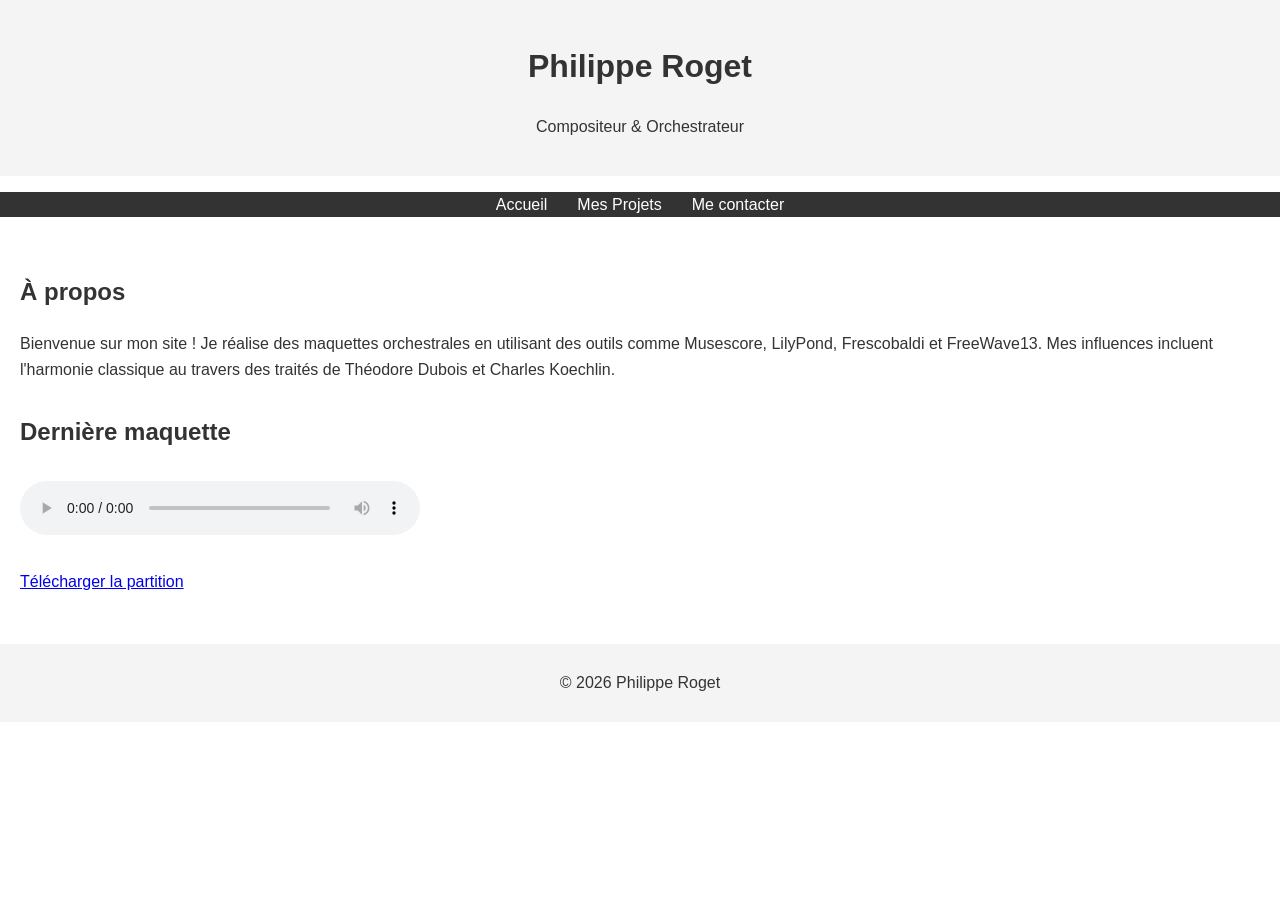
==== index.html @ 65ba69d4 "Rajout page contact" ====
<!DOCTYPE html>
<html lang="fr">
<head>
    <meta charset="UTF-8">
    <meta name="viewport" content="width=device-width, initial-scale=1.0">
    <title>Philippe Roget - Compositeur</title>
    <link rel="stylesheet" href="styles/style.css">
</head>
<body>
    <header>
        <h1>Philippe Roget</h1>
        <p>Compositeur & Orchestrateur</p>
    </header>

    <nav>
        <ul>
            <li><a href="index.html">Accueil</a></li>
            <li><a href="projets.html">Mes Projets</a></li>
			<li><a href="contact.html">Me contacter</a></li>
        </ul>
    </nav>

    <main>
        <section class="presentation">
            <h2>À propos</h2>
            <p>
                Bienvenue sur mon site ! Je réalise des maquettes orchestrales en utilisant des outils comme Musescore, LilyPond, Frescobaldi et FreeWave13.
                Mes influences incluent l'harmonie classique au travers des traités de Théodore Dubois et Charles Koechlin.
            </p>
        </section>

        <section class="projet-mis-en-avant">
            <h2>Dernière maquette</h2>
            <audio controls>
                <source src="assets/maquettes/maquette1.mp3" type="audio/mpeg">
                Ton navigateur ne supporte pas l'élément audio.
            </audio>
            <p>
                <a href="assets/partitions/partition1.pdf" target="_blank">Télécharger la partition</a>
            </p>
        </section>
		
		
    </main>

    <footer>
        <p>© 2026 Philippe Roget</p>
    </footer>
</body>
</html>
---- styles/style.css ----
/* Réinitialisation et styles de base */
body {
    font-family: Arial, sans-serif;
    line-height: 1.6;
    margin: 0;
    padding: 0;
    color: #333;
}

header {
    background-color: #f4f4f4;
    padding: 20px;
    text-align: center;
}

nav ul {
    list-style: none;
    padding: 0;
    display: flex;
    justify-content: center;
    background-color: #333;
}

nav ul li {
    margin: 0 15px;
}

nav ul li a {
    color: white;
    text-decoration: none;
}

main {
    padding: 20px;
}

section {
    margin-bottom: 30px;
}

audio {
    width: 100%;
    max-width: 400px;
    margin: 10px 0;
}

footer {
    text-align: center;
    padding: 10px;
    background-color: #f4f4f4;
}
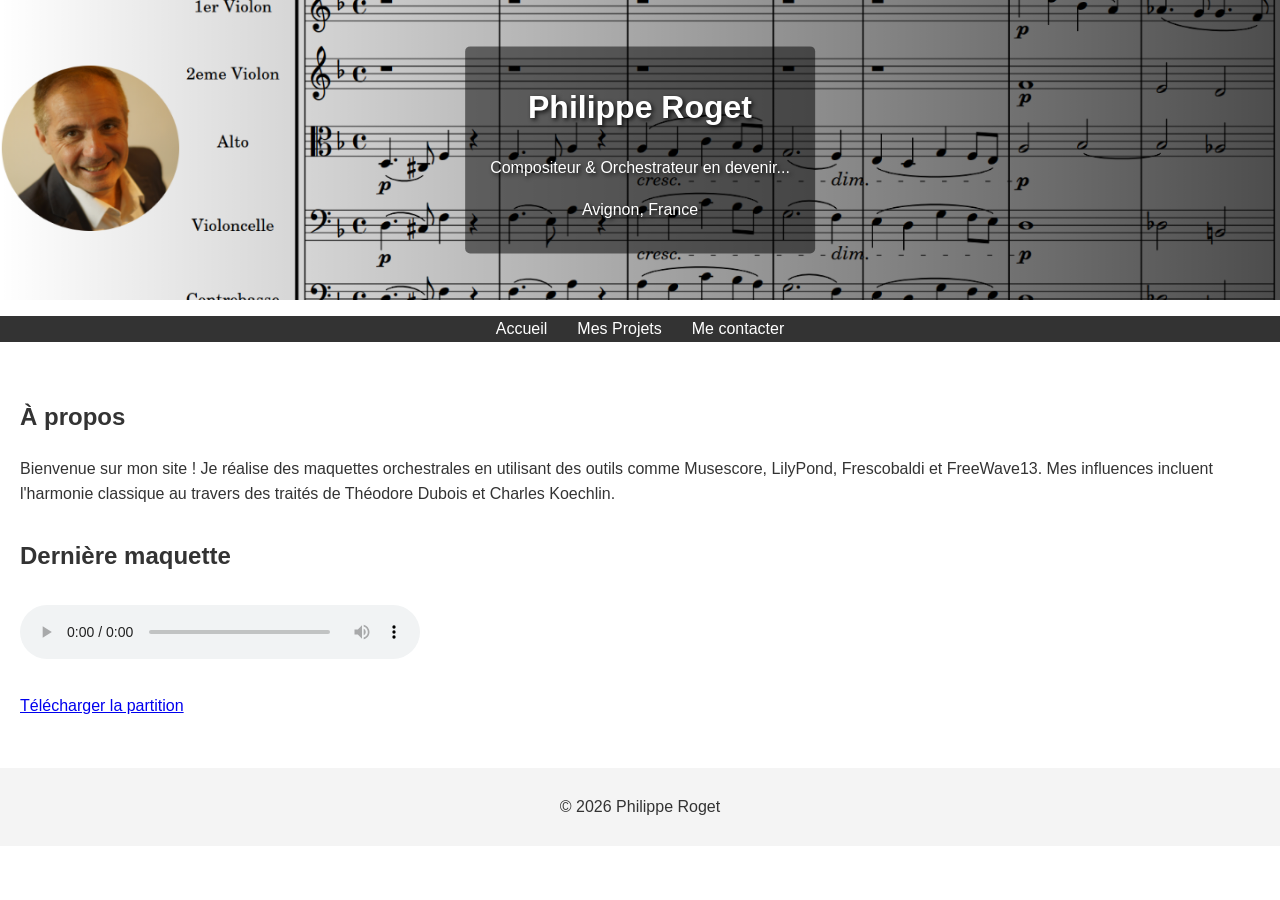
==== commit 8671f28a: "Modif banniere" ====
--- a/index.html
+++ b/index.html
@@ -4,14 +4,37 @@
     <meta charset="UTF-8">
     <meta name="viewport" content="width=device-width, initial-scale=1.0">
     <title>Philippe Roget - Compositeur</title>
+	 <!-- Balises meta pour le SEO -->
+    <meta name="description" content="Découvrez les maquettes orchestrales et partitions de Philippe Roget, compositeur inspiré par l'harmonie classique et les traités de Dubois.">
+    <meta name="keywords" content="composition musicale, orchestration, harmonie classique, partitions, maquettes orchestrales, musique, Philippe Roget">
+    <meta name="author" content="Philippe Roget">
+    <!-- Balise pour les réseaux sociaux (Open Graph) -->
+    <meta property="og:title" content="Philippe Roget - Compositeur et Orchestrateur">
+    <meta property="og:description" content="Explorez mes maquettes orchestrales et partitions inspirées de l'harmonie classique.">
+    <meta property="og:type" content="website">
+    <meta property="og:url" content="https://philippe-roget.github.io/WebSite/">
+    <meta property="og:image" content="https://philippe-roget.github.io/WebSite/assets/images/aperçu-site.jpg"> <!-- À créer : une capture d'écran de ton site -->
     <link rel="stylesheet" href="styles/style.css">
+    
+	
 </head>
 <body>
-    <header>
+    <div class="banniere">
+        <img src="assets/images/banniere.png" alt="Philippe Roget - Compositeur et Orchestrateur">
+		
+        <div class="banniere-texte">
+			<h1>Philippe Roget</h1>
+            <p>Compositeur & Orchestrateur en devenir...</p>
+			<p>Avignon, France</p>
+        </div>
+		
+    </div>
+	<!--
+	<header>
         <h1>Philippe Roget</h1>
         <p>Compositeur & Orchestrateur</p>
     </header>
-
+	-->
     <nav>
         <ul>
             <li><a href="index.html">Accueil</a></li>
--- a/styles/style.css
+++ b/styles/style.css
@@ -1,4 +1,47 @@
 /* Réinitialisation et styles de base */
+/* Style pour la bannière */
+.banniere::before {
+    content: '';
+    position: absolute;
+    top: 0;
+    left: 0;
+    width: 100%;
+    height: 100%;
+    background: linear-gradient(to left, rgba(0, 0, 0, 0.7), rgba(0, 0, 0, 0));
+}
+
+.banniere {
+    position: relative;
+    width: 100%;
+    height: auto; /* La hauteur s'adapte à l'image */
+    overflow: hidden;
+    display: flex;
+    justify-content: center; /* Centre l'image horizontalement */
+}
+
+.banniere img {
+    width: 100%; /* L'image prend toute la largeur */
+    height: auto; /* La hauteur s'ajuste proportionnellement */
+    object-fit: cover; /* Affiche l'image entière sans rognage */
+    max-height: 300px; /* Limite la hauteur maximale (ajuste cette valeur selon tes besoins) */
+}
+
+
+.banniere-texte {
+    position: absolute;
+    top: 50%; /* Positionne le haut du texte au milieu de la bannière */
+    left: 50%; /* Positionne la gauche du texte au milieu de la bannière */
+    transform: translate(-50%, -50%); /* Décale le texte de -50% de sa propre largeur/hauteur pour un centrage parfait */
+    color: white;
+    text-shadow: 2px 2px 4px rgba(0, 0, 0, 0.8);
+    background-color: rgba(0, 0, 0, 0.5);
+    padding: 15px 25px;
+    border-radius: 5px;
+    text-align: center; /* Centre le texte à l'intérieur du bloc */
+    width: auto; /* Largeur automatique pour s'adapter au contenu */
+}
+
+
 body {
     font-family: Arial, sans-serif;
     line-height: 1.6;
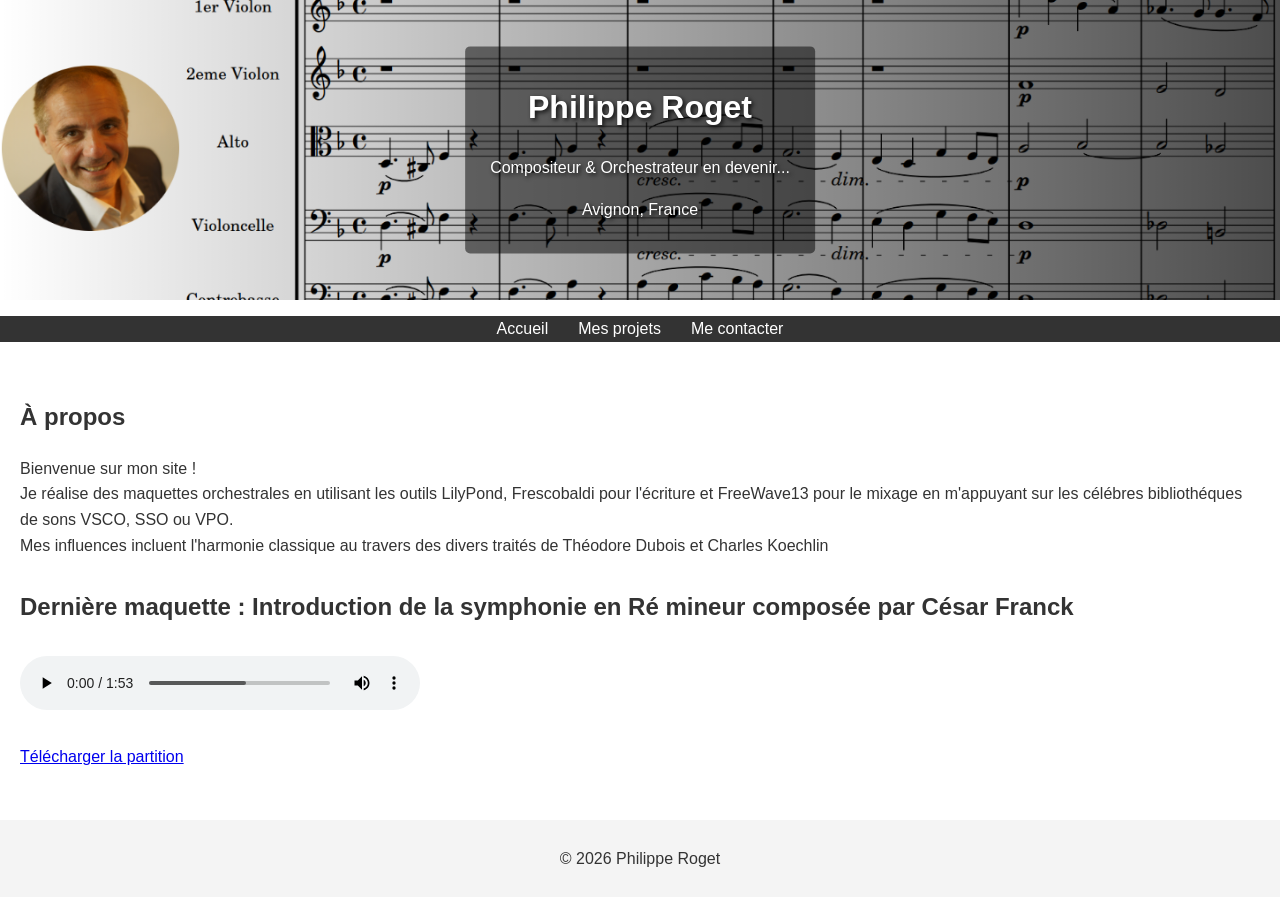
==== commit c9f497de: "Perfectionnement du texte" ====
--- a/index.html
+++ b/index.html
@@ -38,7 +38,7 @@
     <nav>
         <ul>
             <li><a href="index.html">Accueil</a></li>
-            <li><a href="projets.html">Mes Projets</a></li>
+            <li><a href="projets.html">Mes projets</a></li>
 			<li><a href="contact.html">Me contacter</a></li>
         </ul>
     </nav>
@@ -47,19 +47,21 @@
         <section class="presentation">
             <h2>À propos</h2>
             <p>
-                Bienvenue sur mon site ! Je réalise des maquettes orchestrales en utilisant des outils comme Musescore, LilyPond, Frescobaldi et FreeWave13.
-                Mes influences incluent l'harmonie classique au travers des traités de Théodore Dubois et Charles Koechlin.
+                Bienvenue sur mon site !<br>
+				Je réalise des maquettes orchestrales en utilisant les outils LilyPond, Frescobaldi pour l'écriture
+				et FreeWave13 pour le mixage en m'appuyant sur les célébres bibliothéques de sons VSCO, SSO ou VPO.<br>
+			    Mes influences incluent l'harmonie classique au travers des divers traités de Théodore Dubois et Charles Koechlin 
             </p>
         </section>
 
         <section class="projet-mis-en-avant">
-            <h2>Dernière maquette</h2>
+            <h2>Dernière maquette : Introduction de la symphonie en Ré mineur composée par César Franck</h2>
             <audio controls>
-                <source src="assets/maquettes/maquette1.mp3" type="audio/mpeg">
+                <source src="assets/maquettes/FRANCK-Symphonie en Ré mineur.mp3" type="audio/mpeg">
                 Ton navigateur ne supporte pas l'élément audio.
             </audio>
             <p>
-                <a href="assets/partitions/partition1.pdf" target="_blank">Télécharger la partition</a>
+                <a href="assets/partitions/Orchestre_Conducteur.pdf" target="_blank">Télécharger la partition</a>
             </p>
         </section>
 		
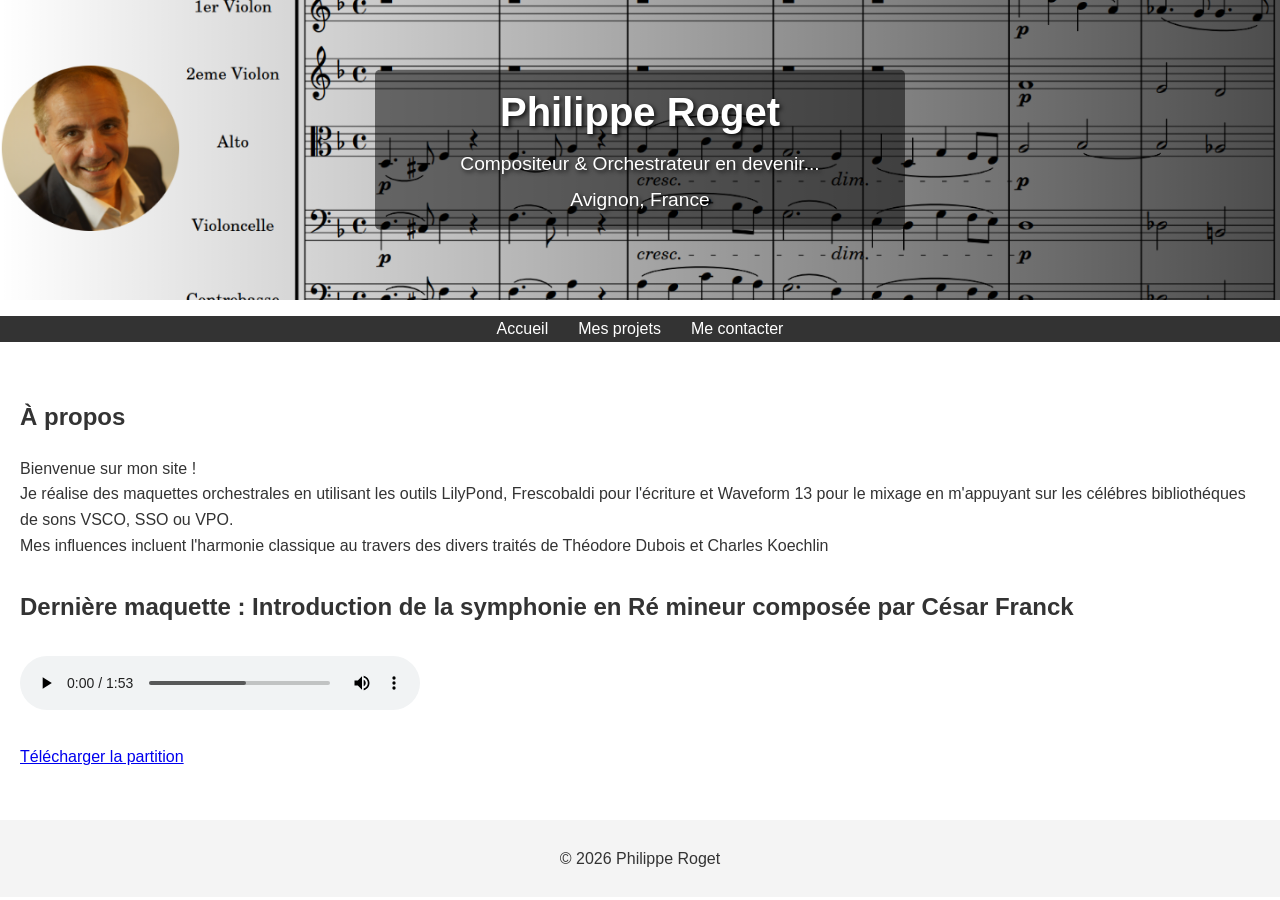
==== commit bd440f1c: "Update index.html" ====
--- a/index.html
+++ b/index.html
@@ -49,7 +49,7 @@
             <p>
                 Bienvenue sur mon site !<br>
 				Je réalise des maquettes orchestrales en utilisant les outils LilyPond, Frescobaldi pour l'écriture
-				et FreeWave13 pour le mixage en m'appuyant sur les célébres bibliothéques de sons VSCO, SSO ou VPO.<br>
+				et Waveform 13 pour le mixage en m'appuyant sur les célébres bibliothéques de sons VSCO, SSO ou VPO.<br>
 			    Mes influences incluent l'harmonie classique au travers des divers traités de Théodore Dubois et Charles Koechlin 
             </p>
         </section>
--- a/styles/style.css
+++ b/styles/style.css
@@ -27,18 +27,49 @@
 }
 
 
+/* Style de base pour le texte de la bannière */
 .banniere-texte {
     position: absolute;
-    top: 50%; /* Positionne le haut du texte au milieu de la bannière */
-    left: 50%; /* Positionne la gauche du texte au milieu de la bannière */
-    transform: translate(-50%, -50%); /* Décale le texte de -50% de sa propre largeur/hauteur pour un centrage parfait */
+    top: 50%;
+    left: 50%;
+    transform: translate(-50%, -50%);
     color: white;
     text-shadow: 2px 2px 4px rgba(0, 0, 0, 0.8);
     background-color: rgba(0, 0, 0, 0.5);
-    padding: 15px 25px;
+    padding: 10px 15px;
     border-radius: 5px;
-    text-align: center; /* Centre le texte à l'intérieur du bloc */
-    width: auto; /* Largeur automatique pour s'adapter au contenu */
+    width: 90%; /* Largeur adaptée pour mobile */
+    max-width: 500px; /* Largeur maximale pour éviter l'étirement */
+    text-align: center;
+    margin: 0 auto; /* Centre le bloc */
+}
+
+/* Taille de police par défaut (desktop) */
+.banniere-texte h1 {
+    font-size: 2.5em;
+    margin: 0 0 5px 0;
+}
+
+.banniere-texte p {
+    font-size: 1.2em;
+    margin: 0 0 5px 0;
+}
+
+/* Ajustements pour mobile */
+@media screen and (max-width: 768px) {
+    .banniere-texte {
+        width: 95%; /* Prend presque toute la largeur */
+        padding: 8px 10px; /* Padding réduit */
+    }
+
+    .banniere-texte h1 {
+        font-size: 1.6em; /* Taille réduite pour mobile */
+    }
+
+    .banniere-texte p {
+        font-size: 0.9em; /* Taille réduite pour mobile */
+        line-height: 1.2; /* Espacement entre les lignes */
+    }
 }
 
 
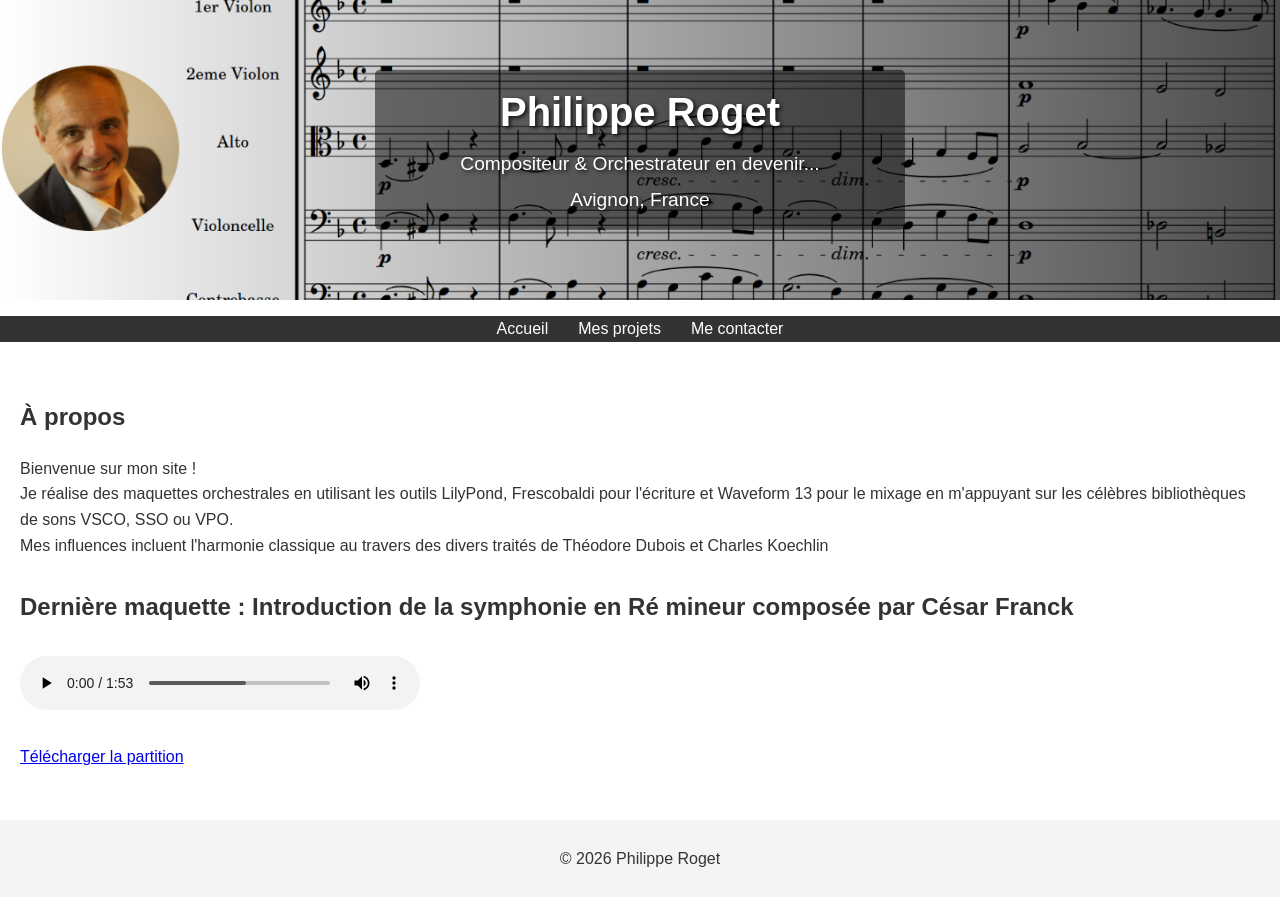
==== commit d8f806fc: "Update index.html" ====
--- a/index.html
+++ b/index.html
@@ -49,7 +49,7 @@
             <p>
                 Bienvenue sur mon site !<br>
 				Je réalise des maquettes orchestrales en utilisant les outils LilyPond, Frescobaldi pour l'écriture
-				et Waveform 13 pour le mixage en m'appuyant sur les célébres bibliothéques de sons VSCO, SSO ou VPO.<br>
+				et Waveform 13 pour le mixage en m'appuyant sur les célèbres bibliothèques de sons VSCO, SSO ou VPO.<br>
 			    Mes influences incluent l'harmonie classique au travers des divers traités de Théodore Dubois et Charles Koechlin 
             </p>
         </section>
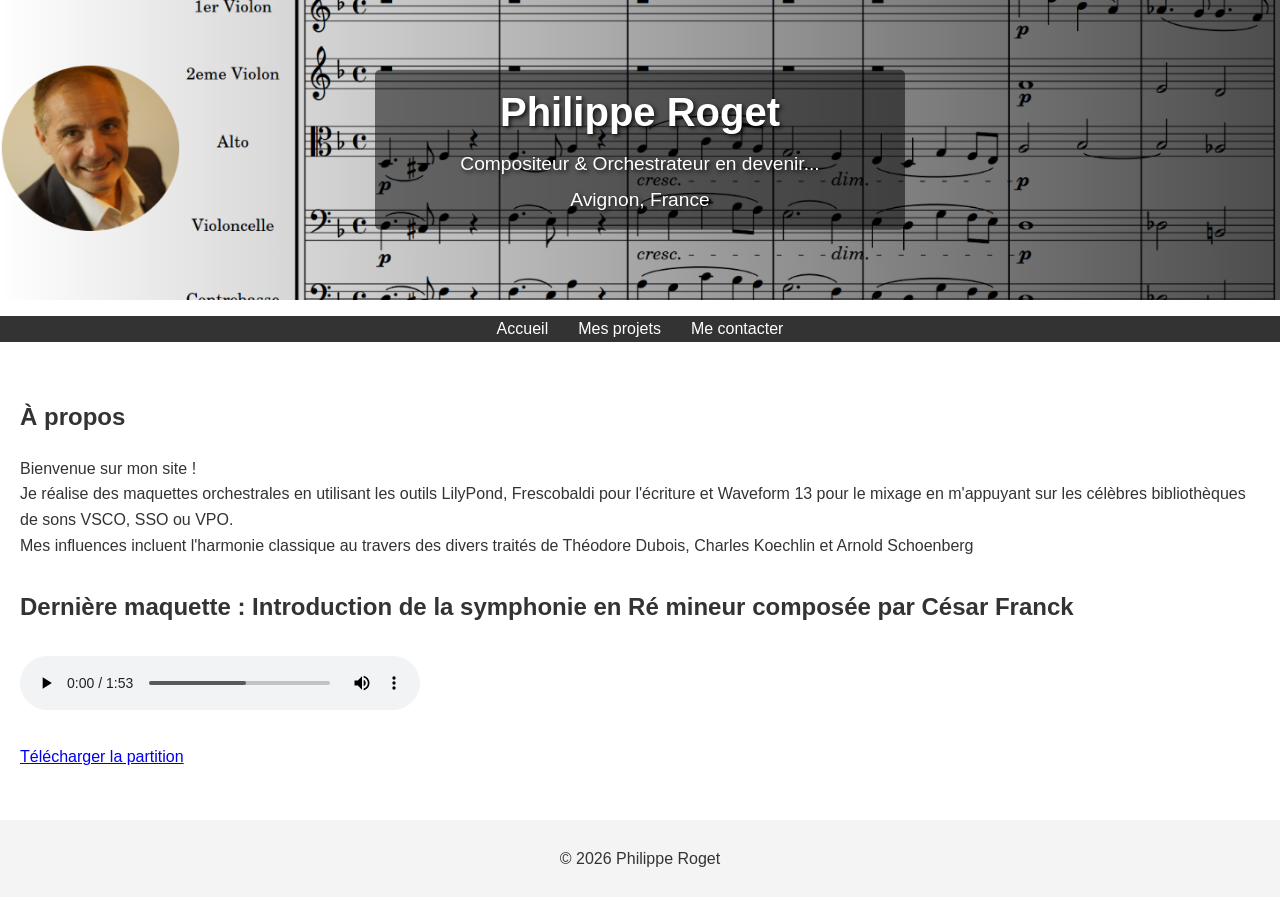
==== commit 93608a3f: "A jout barre de progression" ====
--- a/index.html
+++ b/index.html
@@ -50,7 +50,7 @@
                 Bienvenue sur mon site !<br>
 				Je réalise des maquettes orchestrales en utilisant les outils LilyPond, Frescobaldi pour l'écriture
 				et Waveform 13 pour le mixage en m'appuyant sur les célèbres bibliothèques de sons VSCO, SSO ou VPO.<br>
-			    Mes influences incluent l'harmonie classique au travers des divers traités de Théodore Dubois et Charles Koechlin 
+			    Mes influences incluent l'harmonie classique au travers des divers traités de Théodore Dubois, Charles Koechlin et Arnold Schoenberg 
             </p>
         </section>
 
--- a/styles/style.css
+++ b/styles/style.css
@@ -71,7 +71,291 @@
         line-height: 1.2; /* Espacement entre les lignes */
     }
 }
-
+/* Style général des sections */
+.projet {
+    margin-bottom: 30px;
+    padding: 20px;
+    background-color: #f9f9f9;
+    border-radius: 8px;
+    box-shadow: 0 2px 5px rgba(0, 0, 0, 0.1);
+}
+
+.projet h2 {
+    color: #2c3e50;
+    margin-top: 0;
+    font-size: 1.8em;
+    border-bottom: 2px solid #3498db;
+    padding-bottom: 10px;
+}
+
+/* Style des catégories de projets */
+.projet-categorie {
+    margin-top: 15px;
+}
+
+.projet-categorie h3 {
+    color: #3498db;
+    font-size: 1.3em;
+    margin-top: 20px;
+}
+
+.horizon {
+    font-style: italic;
+    color: #7f8c8d;
+    font-size: 0.9em;
+}
+
+/* Style des listes */
+.projet-categorie ul {
+    padding-left: 20px;
+    margin: 10px 0;
+}
+
+.projet-categorie li {
+    margin-bottom: 8px;
+    line-height: 1.5;
+}
+
+/* Style des items de projet */
+.projet-item {
+    margin-bottom: 25px;
+    padding-bottom: 15px;
+    border-bottom: 1px dashed #bdc3c7;
+}
+
+.projet-item:last-child {
+    border-bottom: none;
+}
+
+/* Style des players audio */
+.audio-player {
+    width: 100%;
+    margin: 10px 0;
+}
+
+/* Style des liens PDF */
+.pdf-link {
+    display: inline-block;
+    margin-top: 10px;
+    color: #e74c3c;
+    text-decoration: none;
+    font-weight: bold;
+}
+
+.pdf-link:hover {
+    text-decoration: underline;
+}
+
+/* Adaptation pour mobile */
+@media screen and (max-width: 768px) {
+    .projet {
+        padding: 10px;
+    }
+
+    .projet h2 {
+        font-size: 1.5em;
+    }
+
+    .projet-categorie h3 {
+        font-size: 1.1em;
+    }
+}
+
+/* Style général de la section contact */
+.contact {
+    max-width: 600px;
+    margin: 0 auto;
+    padding: 20px;
+    text-align: center;
+}
+
+.contact p {
+    font-size: 1.1em;
+    margin-bottom: 25px;
+    color: #555;
+}
+
+/* Style de la liste de contacts */
+.contact-liste {
+    display: flex;
+    flex-direction: column;
+    gap: 15px;
+}
+
+.contact-item {
+    display: flex;
+    align-items: center;
+    background-color: #f9f9f9;
+    padding: 15px;
+    border-radius: 8px;
+    box-shadow: 0 2px 5px rgba(0, 0, 0, 0.1);
+    transition: transform 0.3s, box-shadow 0.3s;
+}
+
+.contact-item:hover {
+    transform: translateY(-3px);
+    box-shadow: 0 5px 10px rgba(0, 0, 0, 0.15);
+}
+
+/* Style des icônes */
+.contact-icone {
+    font-size: 1.8em;
+    color: #3498db;
+    width: 50px;
+    text-align: center;
+}
+
+.contact-icone i {
+    vertical-align: middle;
+}
+
+/* Style des infos de contact */
+.contact-info {
+    flex: 1;
+    text-align: left;
+    padding-left: 15px;
+}
+
+.contact-info span {
+    display: block;
+    font-size: 0.9em;
+    color: #7f8c8d;
+    font-weight: bold;
+    text-transform: uppercase;
+    letter-spacing: 1px;
+}
+
+.contact-info a {
+    color: #2c3e50;
+    text-decoration: none;
+    font-size: 1.1em;
+    transition: color 0.3s;
+}
+
+.contact-info a:hover {
+    color: #3498db;
+    text-decoration: underline;
+}
+
+/* Adaptation pour mobile */
+@media screen and (max-width: 600px) {
+    .contact-item {
+        flex-direction: column;
+        text-align: center;
+    }
+
+    .contact-info {
+        text-align: center;
+        padding-left: 0;
+        margin-top: 10px;
+    }
+}
+
+.onglets {
+    display: flex;
+    justify-content: center;
+    margin: 20px 0;
+    gap: 10px;
+    flex-wrap: wrap;
+}
+
+.onglets button {
+    padding: 10px 20px;
+    border: none;
+    background-color: #ecf0f1;
+    border-radius: 5px;
+    cursor: pointer;
+    font-weight: bold;
+    transition: all 0.3s;
+}
+
+.onglets button:hover {
+    background-color: #bdc3c7;
+}
+
+.onglets button.onglet-actif {
+    background-color: #3498db;
+    color: white;
+}
+
+/* Masquer les sections non actives */
+.projet:not(.actif) {
+    display: none;
+}
+
+/* Animation au survol des cartes */
+.carte-projet {
+    transition: transform 0.3s, box-shadow 0.3s;
+}
+
+.carte-projet:hover {
+    transform: translateY(-5px);
+    box-shadow: 0 8px 15px rgba(0, 0, 0, 0.1);
+}
+
+/* Animation des onglets */
+.onglets button {
+    transition: transform 0.2s;
+}
+
+.onglets button:active {
+    transform: scale(0.95);
+}
+
+/* Animation d'apparition des sections */
+@keyframes fadeIn {
+    from { opacity: 0; transform: translateY(20px); }
+    to { opacity: 1; transform: translateY(0); }
+}
+
+.projet.actif {
+    animation: fadeIn 0.5s ease-out;
+}
+
+/* Conteneur de la barre de progression */
+.progression-conteneur {
+    width: 25%;
+    background-color: #ecf0f1; /* Fond gris clair */
+    border-radius: 5px;
+    margin: 15px 0;
+    height: 20px;
+    overflow: hidden; /* Masque le débordement */
+}
+
+/* Barre de progression (partie colorée) */
+.progression-bar {
+    height: 100%;
+    background-color: #3498db; /* Bleu */
+    border-radius: 5px;
+    text-align: right;
+    transition: width 0.5s ease; /* Animation fluide */
+    position: relative;
+}
+
+/* Texte du pourcentage */
+.progression-texte {
+    position: absolute;
+    left: 50%;
+    top: 50%;
+    transform: translate(-50%, -50%);
+    color: white;
+    font-size: 0.8em;
+    font-weight: bold;
+    text-shadow: 1px 1px 1px rgba(0, 0, 0, 0.3);
+}
+
+/* Description de la progression */
+.progression-description {
+    font-size: 0.9em;
+    color: #7f8c8d;
+    margin-top: 5px;
+    text-align: left;
+}
+
+/* Couleurs alternatives pour les barres (optionnel) */
+.progression-bar.orange { background-color: #e67e22; }
+.progression-bar.vert { background-color: #2ecc71; }
+.progression-bar.rouge { background-color: #e74c3c; }
 
 body {
     font-family: Arial, sans-serif;
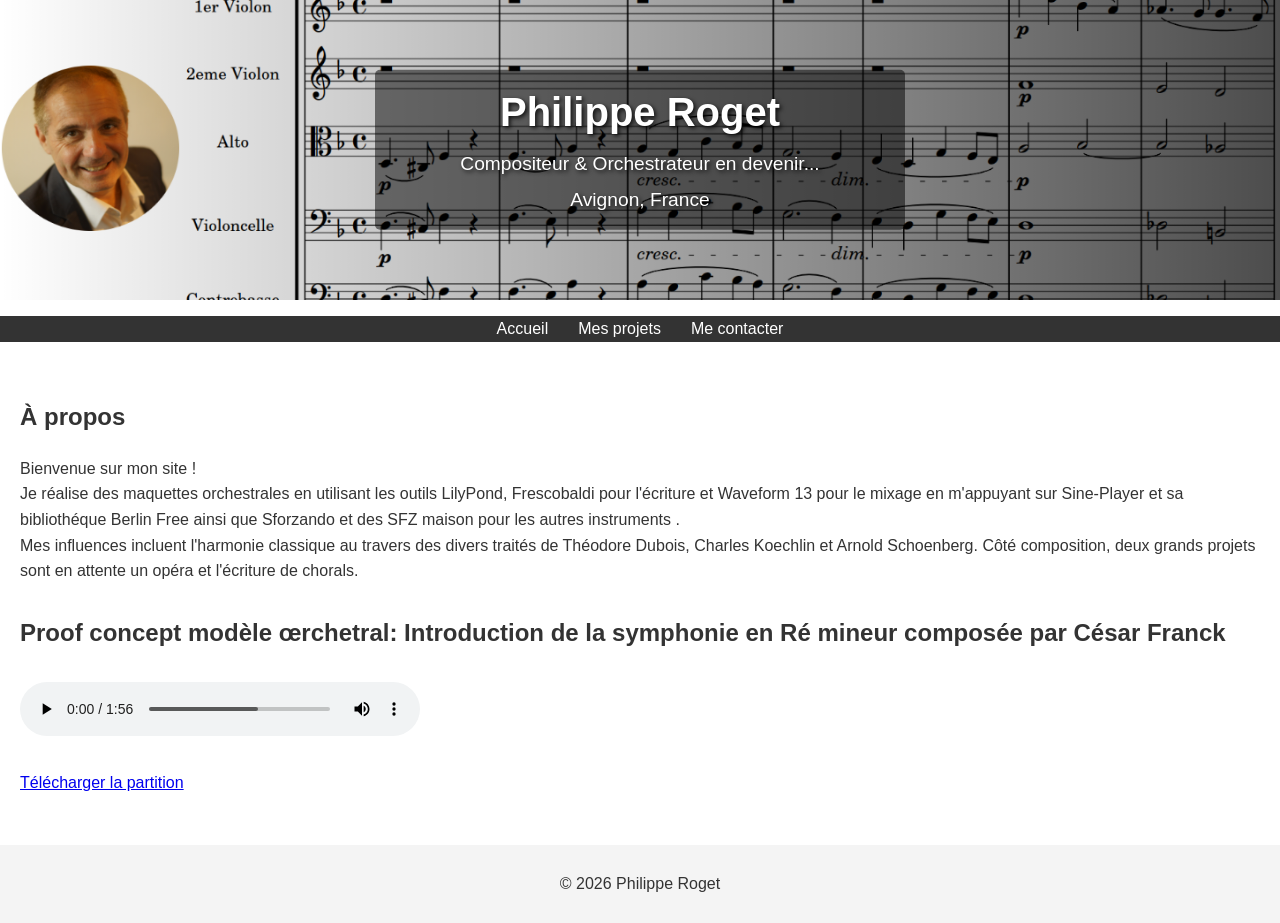
==== commit 40b6fe2d: "Update index.html" ====
--- a/index.html
+++ b/index.html
@@ -49,13 +49,14 @@
             <p>
                 Bienvenue sur mon site !<br>
 				Je réalise des maquettes orchestrales en utilisant les outils LilyPond, Frescobaldi pour l'écriture
-				et Waveform 13 pour le mixage en m'appuyant sur les célèbres bibliothèques de sons VSCO, SSO ou VPO.<br>
-			    Mes influences incluent l'harmonie classique au travers des divers traités de Théodore Dubois, Charles Koechlin et Arnold Schoenberg 
+				et Waveform 13 pour le mixage en m'appuyant sur Sine-Player et sa bibliothéque Berlin Free ainsi que Sforzando et des SFZ maison pour les autres instruments .<br>
+			    Mes influences incluent l'harmonie classique au travers des divers traités de Théodore Dubois, Charles Koechlin et Arnold Schoenberg.
+				Côté composition, deux grands projets sont en attente un opéra et l'écriture de chorals.
             </p>
         </section>
 
         <section class="projet-mis-en-avant">
-            <h2>Dernière maquette : Introduction de la symphonie en Ré mineur composée par César Franck</h2>
+            <h2>Proof concept modèle œrchetral: Introduction de la symphonie en Ré mineur composée par César Franck</h2>
             <audio controls>
                 <source src="assets/maquettes/FRANCK-Symphonie en Ré mineur.mp3" type="audio/mpeg">
                 Ton navigateur ne supporte pas l'élément audio.
